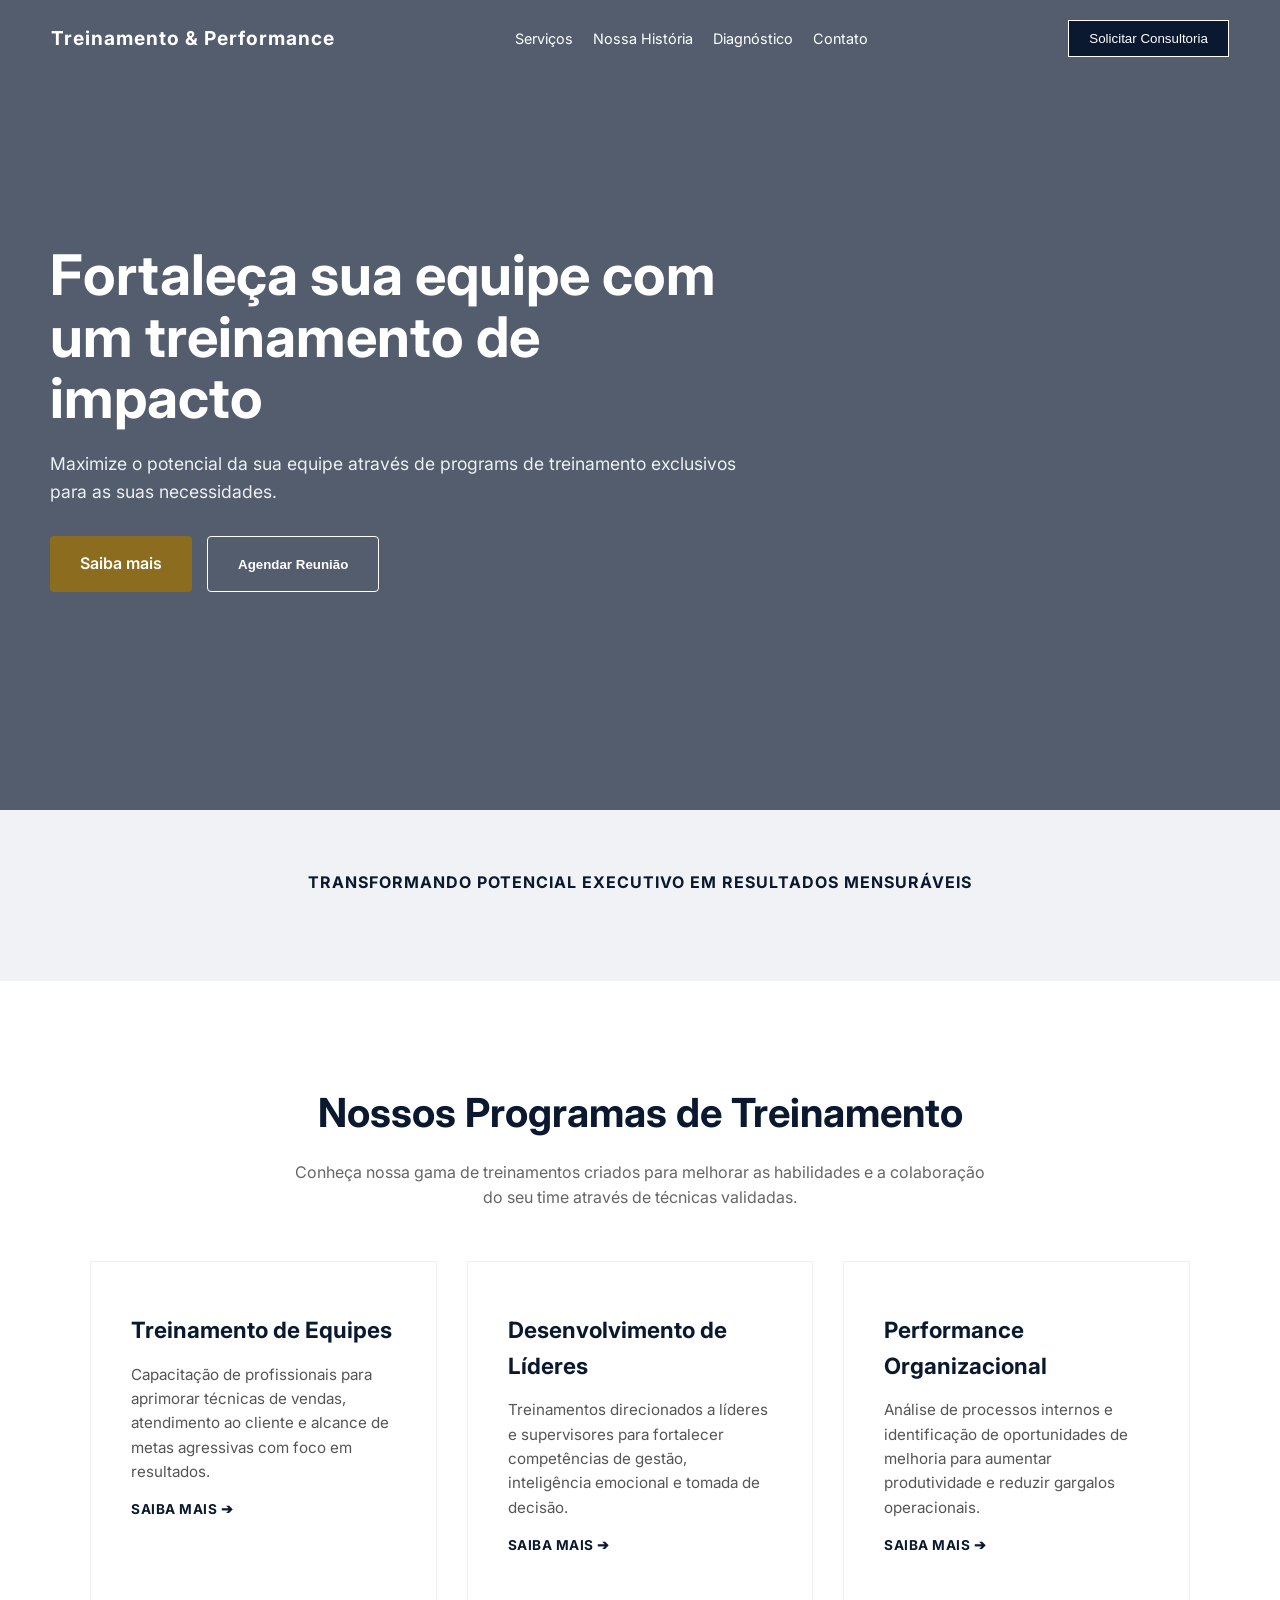
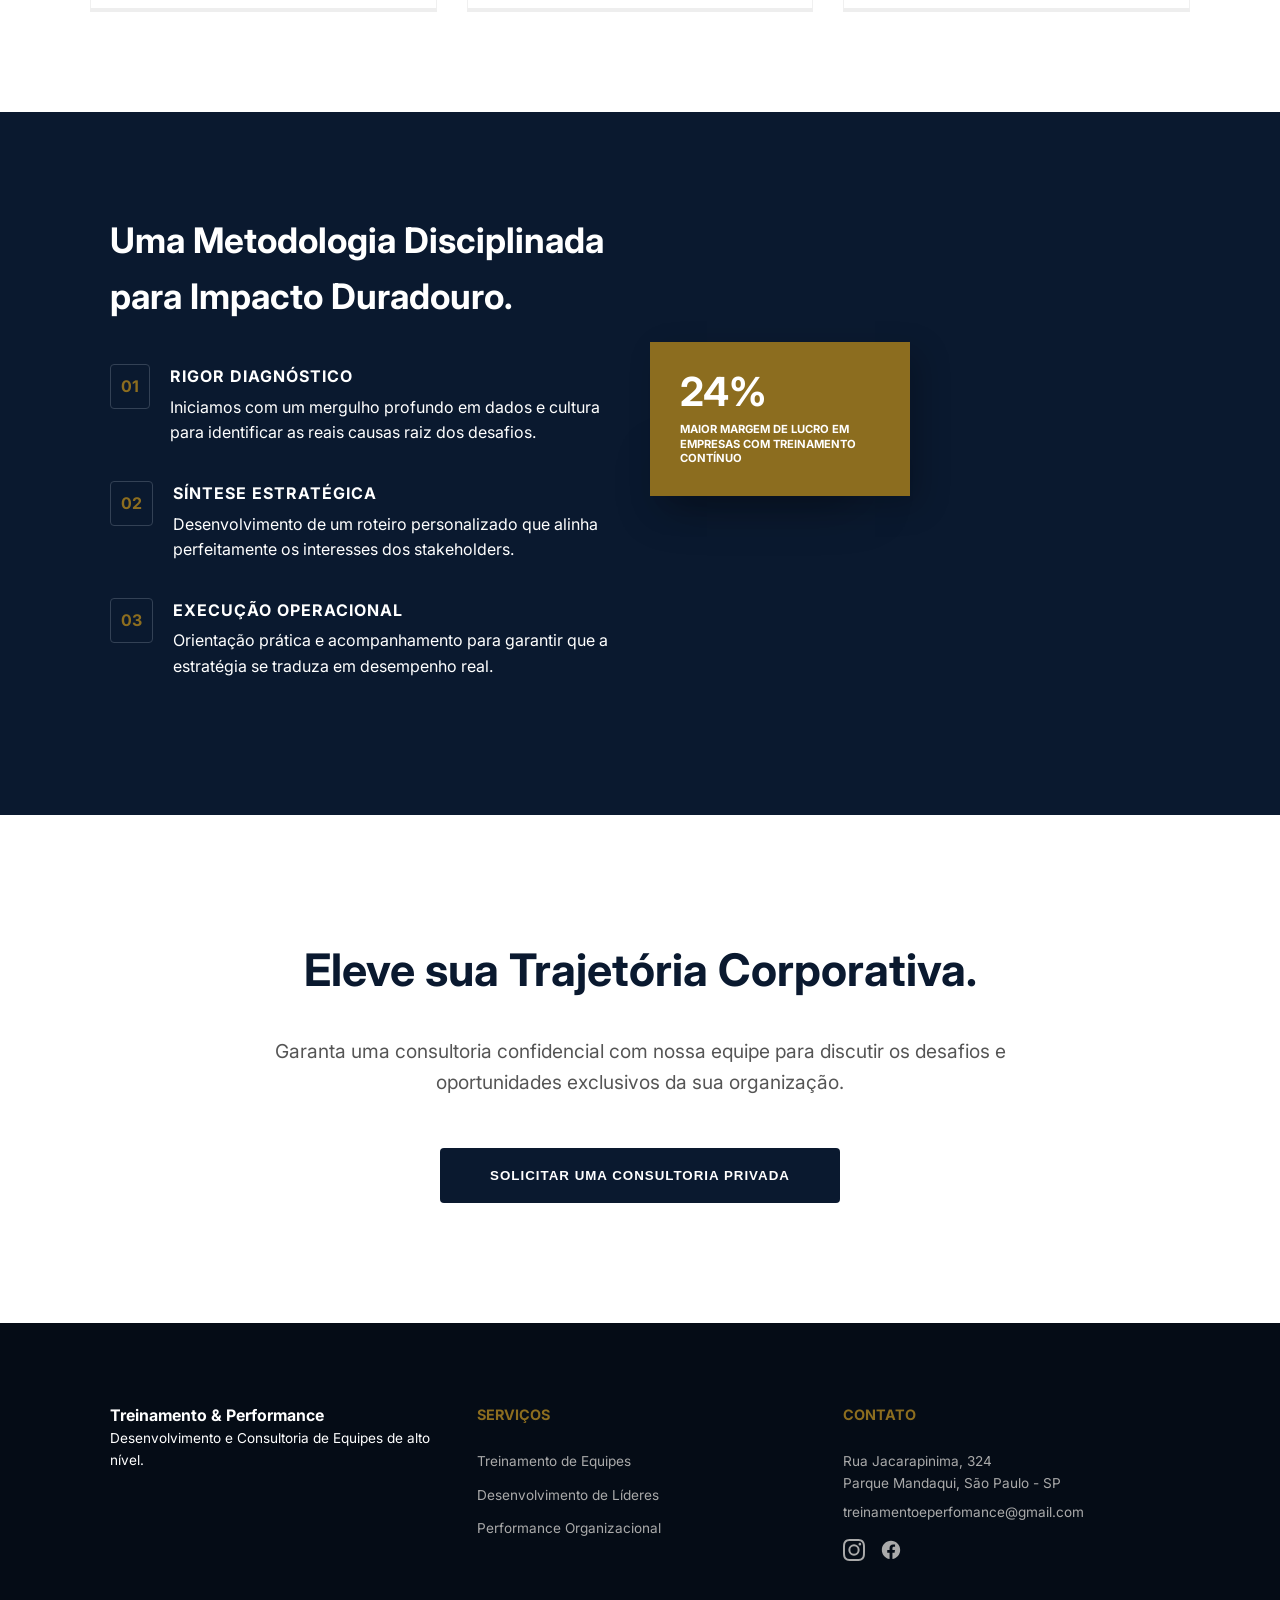
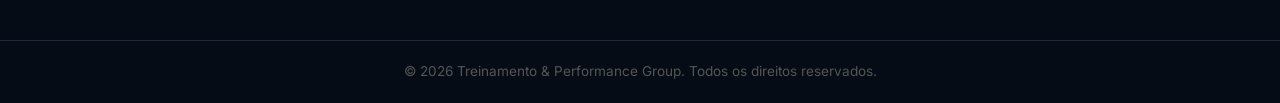
==== index.html @ 3526c94c "Add files via upload" ====
<!DOCTYPE html>
<html lang="pt-br">

<head>
    <meta charset="UTF-8">
    <meta name="viewport" content="width=device-width, initial-scale=1.0">
    <title>Home | Treinamento & Performance </title>
    <link rel="stylesheet" href="style.css">
    <link href="https://fonts.googleapis.com/css2?family=Inter:wght@300;400;600;700&display=swap" rel="stylesheet">
    <style>
        html {
            scroll-behavior: smooth;
        }

        .navbar {
            display: flex;
            justify-content: space-between;
            align-items: center;
            padding: 20px 4%;
            position: relative;
            z-index: 1001;
        }

        .menu-toggle {
            display: none;
            flex-direction: column;
            justify-content: space-between;
            width: 30px;
            height: 21px;
            background: transparent;
            border: none;
            cursor: pointer;
            z-index: 1002;
            padding: 0;
        }

        .menu-toggle .bar {
            width: 100%;
            height: 3px;
            background-color: #ffffff; 
            border-radius: 10px;
            transition: all 0.3s ease-in-out;
        }

        .menu-toggle.active .bar:nth-child(1) {
            transform: translateY(9px) rotate(45deg);
        }

        .menu-toggle.active .bar:nth-child(2) {
            opacity: 0;
        }

        .menu-toggle.active .bar:nth-child(3) {
            transform: translateY(-9px) rotate(-45deg);
        }

        @media (max-width: 992px) {
            .menu-toggle {
                display: flex; 
            }

            .nav-links {
                position: fixed;
                top: 0;
                right: -100%;
                width: 280px;
                height: 100vh;
                background-color: #0f172a; 
                display: flex;
                flex-direction: column;
                align-items: flex-start;
                justify-content: flex-start;
                padding: 100px 40px 40px;
                gap: 25px;
                box-shadow: -10px 0 30px rgba(0, 0, 0, 0.3);
                transition: right 0.4s ease-in-out;
                z-index: 1000;
                list-style: none;
            }

            .nav-links.active {
                right: 0; 
            }

            .nav-links li {
                width: 100%;
            }

            .nav-links a {
                font-size: 1.2rem;
                display: block;
                width: 100%;
                padding: 10px 0;
                color: #ffffff !important;
            }

            .btn-cta-nav {
                display: none; 
            }
             
            .btn-mobile-nav-cta {
                display: block;
                width: 100%;
                text-align: center;
                background-color: #fbc02d; 
                color: #0f172a;
                padding: 14px;
                border-radius: 4px;
                font-weight: 700;
                font-size: 0.95rem;
                text-decoration: none;
                text-transform: uppercase;
                letter-spacing: 0.5px;
                margin-top: 20px;
                border: none;
                cursor: pointer;
            }
        }

        .card-saiba-mais {
            display: inline-block;
            margin-top: 15px;
            color: var(--primary-blue);
            text-decoration: none;
            font-size: 0.85rem;
            font-weight: 700;
            text-transform: uppercase;
            letter-spacing: 0.5px;
            transition: var(--transition);
        }

        .card-saiba-mais:hover {
            color: var(--gold);
            transform: translateX(5px);
        }

        .footer-social-block {
            margin-top: 15px;
        }

        .footer-social-block h4 {
            margin-bottom: 15px !important;
        }

        .footer-social-flex {
            display: flex;
            gap: 15px;
        }

        .footer-social-link {
            color: #aaa;
            transition: color 0.3s ease, transform 0.3s ease;
            display: inline-flex;
            align-items: center;
            justify-content: center;
            text-decoration: none;
        }

        .footer-social-link svg {
            width: 22px;
            height: 22px;
            fill: currentColor;
        }

        .footer-social-link:hover {
            color: var(--white) !important;
            transform: translateY(-2px);
        }
    </style>
</head>
<body>

    <div vw class="enabled">
        <div vw-access-button class="active"></div>
        <div vw-plugin-wrapper>
            <div class="vw-plugin-top-wrapper"></div>
        </div>
    </div>
    <script src="https://vlibras.gov.br/app/vlibras-plugin.js"></script>
    <script>
        new window.VLibras.Widget('https://vlibras.gov.br/app');
    </script>

    <header class="hero">
        <div class="hero-bg" id="parallaxBg"></div>

        <nav class="navbar">
            <div class="logo">
                <a href="index.html" style="text-decoration: none; color: inherit;">Treinamento & Performance</a>
            </div>

            <ul class="nav-links" id="navLinks">
                <li><a href="servicos.html" class="nav-item">Serviços</a></li>
                <li><a href="sobre.html" class="nav-item">Nossa História</a></li>
                <li><a href="diagnostico.html" class="nav-item">Diagnóstico</a></li>
                <li><a href="contato.html" class="nav-item">Contato</a></li>
                <li class="btn-cta-nav-container"><a href="contato.html" class="btn-mobile-nav-cta"
                        style="display: none;">Solicitar Consultoria</a></li>
            </ul>

            <button class="btn-cta-nav" onclick="window.location.href='contato.html'">Solicitar Consultoria</button>

            <button class="menu-toggle" id="mobileMenuBtn" aria-label="Abrir menu de navegação">
                <span class="bar"></span>
                <span class="bar"></span>
                <span class="bar"></span>
            </button>
        </nav>

        <div class="hero-content">
            <h1>Fortaleça sua equipe com um treinamento de impacto</h1>
            <p>Maximize o potencial da sua equipe através de programs de treinamento exclusivos para as suas
                necessidades.</p>
            <div class="hero-btns">
                <a href="#programas" class="btn-primary"
                    style="text-decoration: none; display: inline-block; text-align: center;">Saiba mais</a>
                <button class="btn-secondary" onclick="window.location.href='contato.html'">Agendar Reunião</button>
            </div>
        </div>
    </header>

    <section class="trusted-by">
        <div class="container">
            <span>TRANSFORMANDO POTENCIAL EXECUTIVO EM RESULTADOS MENSURÁVEIS</span>
        </div>
    </section>

    <section id="programas" class="solutions container">
        <h2>Nossos Programas de Treinamento</h2>
        <p class="intro">Conheça nossa gama de treinamentos criados para melhorar as habilidades e a colaboração do seu
            time através de técnicas validadas.</p>

        <div class="solutions-grid">
            <div class="card reveal">
                <h3>Treinamento de Equipes</h3>
                <p>Capacitação de profissionais para aprimorar técnicas de vendas, atendimento ao cliente e alcance de
                    metas agressivas com foco em resultados.</p>
                <a href="servicos.html" class="card-saiba-mais">Saiba mais ➔</a>
            </div>

            <div class="card reveal">
                <h3>Desenvolvimento de Líderes</h3>
                <p>Treinamentos direcionados a líderes e supervisores para fortalecer competências de gestão,
                    inteligência emocional e tomada de decisão.</p>
                <a href="servicos.html" class="card-saiba-mais">Saiba mais ➔</a>
            </div>

            <div class="card reveal">
                <h3>Performance Organizacional</h3>
                <p>Análise de processos internos e identificação de oportunidades de melhoria para aumentar
                    produtividade e reduzir gargalos operacionais.</p>
                <a href="servicos.html" class="card-saiba-mais">Saiba mais ➔</a>
            </div>
        </div>
    </section>

    <section class="methodology">
        <div class="container methodology-wrapper reveal">
            <div class="method-text">
                <h2>Uma Metodologia Disciplinada para Impacto Duradouro.</h2>
                <div class="steps">
                    <div class="step">
                        <span class="step-num">01</span>
                        <div>
                            <h4>RIGOR DIAGNÓSTICO</h4>
                            <p>Iniciamos com um mergulho profundo em dados e cultura para identificar as reais causas
                                raiz dos desafios.</p>
                        </div>
                    </div>
                    <div class="step">
                        <span class="step-num">02</span>
                        <div>
                            <h4>SÍNTESE ESTRATÉGICA</h4>
                            <p>Desenvolvimento de um roteiro personalizado que alinha perfeitamente os interesses dos
                                stakeholders.</p>
                        </div>
                    </div>
                    <div class="step">
                        <span class="step-num">03</span>
                        <div>
                            <h4>EXECUÇÃO OPERACIONAL</h4>
                            <p>Orientação prática e acompanhamento para garantir que a estratégia se traduza em
                                desempenho real.</p>
                        </div>
                    </div>
                </div>
            </div>
            <div class="method-image">
                <img src="https://images.unsplash.com/photo-1542744173-8e7e53415bb0?auto=format&fit=crop&w=800&q=80"
                    alt="Equipe em treinamento">
                <div class="stat-badge">
                    <h3>24%</h3>
                    <p>MAIOR MARGEM DE LUCRO EM EMPRESAS COM TREINAMENTO CONTÍNUO</p>
                </div>
            </div>
        </div>
    </section>

    <section class="final-cta reveal">
        <div class="container">
            <h2>Eleve sua Trajetória Corporativa.</h2>
            <p>Garanta uma consultoria confidencial com nossa equipe para discutir os desafios e oportunidades
                exclusivos da sua organização.</p>
            <button class="btn-dark" onclick="window.location.href='contato.html'">Solicitar uma Consultoria
                Privada</button>
        </div>
    </section>

    <footer>
        <div class="container footer-grid">
            <div class="footer-brand">
                <h3>
                    <a href="index.html" style="text-decoration: none; color: inherit;">Treinamento & Performance</a>
                </h3>
                <p>Desenvolvimento e Consultoria de Equipes de alto nível.</p>
            </div>
            <div class="footer-links">
                <h4>Serviços</h4>
                <a href="servicos.html">Treinamento de Equipes</a>
                <a href="servicos.html">Desenvolvimento de Líderes</a>
                <a href="servicos.html">Performance Organizacional</a>
            </div>
            <div class="footer-links">
                <h4>Contato</h4>
                <p style="color: #aaa; margin-bottom: 8px;">Rua Jacarapinima, 324<br> Parque Mandaqui, São Paulo - SP
                </p>
                <p style="color: #aaa; margin-bottom: 15px;">treinamentoeperfomance@gmail.com</p>

                <div class="footer-social-block">
                    <div class="footer-social-flex">
                        <a href="https://www.instagram.com/treinamento.performance/" target="_blank"
                            rel="noopener noreferrer" class="footer-social-link" title="Instagram">
                            <svg viewBox="0 0 24 24">
                                <path
                                    d="M12 2.163c3.204 0 3.584.012 4.85.07 3.252.148 4.771 1.691 4.919 4.919.058 1.265.069 1.645.069 4.849 0 3.205-.012 3.584-.069 4.849-.149 3.225-1.664 4.771-4.919 4.919-1.266.058-1.644.07-4.85.07-3.204 0-3.584-.012-4.849-.07-3.26-.149-4.771-1.699-4.919-4.92-.058-1.265-.07-1.644-.07-4.849 0-3.204.013-3.583.07-4.849.149-3.227 1.664-4.771 4.919-4.919 1.266-.057 1.645-.069 4.849-.069zM12 0C8.741 0 8.333.014 7.053.072 2.695.272.273 2.69.073 7.051.014 8.333 0 8.741 0 12c0 3.259.014 3.668.072 4.948.2 4.358 2.618 6.78 6.98 6.98 1.281.058 1.689.072 4.948.072 3.259 0 3.668-.014 4.948-.072 4.354-.2 6.782-2.618 6.979-6.98.059-1.28.073-1.689.073-4.948 0-3.259-.014-3.667-.072-4.947-.196-4.354-2.617-6.78-6.979-6.98C15.668.014 15.259 0 12 0zm0 5.838a6.162 6.162 0 100 12.324 6.162 6.162 0 000-12.324zM12 16a4 4 0 110-8 4 4 0 010 8zm6.406-11.845a1.44 1.44 0 100 2.881 1.44 1.44 0 000-2.881z" />
                            </svg>
                        </a>

                        <a href="https://www.facebook.com/profile.php?id=61589588911566" target="_blank"
                            rel="noopener noreferrer" class="footer-social-link" title="Facebook">
                            <svg viewBox="0 0 24 24">
                                <path
                                    d="M22 12c0-5.523-4.477-10-10-10S2 6.477 2 12c0 4.991 3.657 9.128 8.438 9.878v-6.987h-2.54V12h2.54V9.797c0-2.506 1.492-3.89 3.777-3.89 1.094 0 2.238.195 2.238.195v2.46h-1.26c-1.243 0-1.63.771-1.63 1.562V12h2.773l-.443 2.89h-2.33v6.988C18.343 21.128 22 16.991 22 12z" />
                            </svg>
                        </a>
                    </div>
                </div>
            </div>
        </div>
        <div class="copyright">© 2026 Treinamento & Performance Group. Todos os direitos reservados.</div>
    </footer>

    <script>
        const mobileMenuBtn = document.getElementById('mobileMenuBtn');
        const navLinks = document.getElementById('navLinks');

        mobileMenuBtn.addEventListener('click', () => {
            mobileMenuBtn.classList.toggle('active');
            navLinks.classList.toggle('active');
        });

        document.addEventListener('click', (e) => {
            if (!mobileMenuBtn.contains(e.target) && !navLinks.contains(e.target)) {
                mobileMenuBtn.classList.remove('active');
                navLinks.classList.remove('active');
            }
        });

        window.addEventListener('scroll', () => {
            const scroll = window.pageYOffset;
            const parallax = document.getElementById('parallaxBg');
            if (parallax) {
                parallax.style.transform = `translateY(${scroll * 0.5}px)`;
            }
        });

        function reveal() {
            document.querySelectorAll(".reveal").forEach(el => {
                const elementTop = el.getBoundingClientRect().top;
                const windowHeight = window.innerHeight;
                if (elementTop < windowHeight - 100) {
                    el.classList.add("active");
                }
            });
        }
        window.addEventListener("scroll", reveal);
        window.addEventListener("load", reveal);
    </script>
</body>
</html>
---- style.css ----
:root {
    --primary-blue: #0a192f;
    --gold: #8c6d1f;
    --gold-light: #b08d32;
    --white: #ffffff;
    --transition: all 0.4s cubic-bezier(0.165, 0.84, 0.44, 1);
}

* {
    margin: 0;
    padding: 0;
    box-sizing: border-box;
}

body {
    font-family: 'Inter', sans-serif;
    line-height: 1.6;
    color: #333;
    overflow-x: hidden;
}

.container {
    max-width: 1100px;
    margin: 0 auto;
    padding: 0 20px;
}

/* --- HEADER & NAVBAR --- */
.hero {
    position: relative;
    height: 90vh;
    min-height: 600px;
    overflow: hidden;
    display: flex;
    flex-direction: column;
    color: var(--white);
}

.hero-bg {
    position: absolute;
    top: 0;
    left: 0;
    width: 100%;
    height: 120%;
    background: linear-gradient(rgba(10, 25, 47, 0.7), rgba(10, 25, 47, 0.7)),
        url('https://images.unsplash.com/photo-1486406146926-c627a92ad1ab?auto=format&fit=crop&w=1600&q=80');
    background-size: cover;
    background-position: center;
    z-index: -1;
    will-change: transform;
}

.navbar {
    display: flex;
    justify-content: space-between;
    align-items: center;
    padding: 20px 50px;
    flex-wrap: wrap;
    gap: 20px;
}

.logo {
    font-weight: 700;
    letter-spacing: 1px;
    font-size: 1.2rem;
}

.nav-links {
    display: flex;
    list-style: none;
    gap: 20px;
}

.nav-item {
    color: white;
    text-decoration: none;
    font-size: 0.9rem;
    position: relative;
    padding: 5px 0;
}

.nav-item::after {
    content: '';
    position: absolute;
    width: 0;
    height: 2px;
    bottom: 0;
    left: 0;
    background: var(--gold);
    transition: width 0.3s ease;
}

.nav-item:hover::after {
    width: 100%;
}

.btn-cta-nav {
    background: var(--primary-blue);
    border: 1px solid white;
    color: white;
    padding: 10px 20px;
    cursor: pointer;
    transition: var(--transition);
}

.btn-cta-nav:hover {
    background: white;
    color: var(--primary-blue);
}

.hero-content {
    margin: auto 50px;
    max-width: 700px;
    padding-bottom: 50px;
}

.hero-content h1 {
    font-size: clamp(2rem, 5vw, 3.5rem);
    margin-bottom: 20px;
    line-height: 1.1;
}

.hero-content p {
    font-size: 1.1rem;
    margin-bottom: 30px;
    opacity: 0.9;
}

.hero-btns {
    display: flex;
    gap: 15px;
    flex-wrap: wrap;
}

.btn-primary,
.btn-secondary {
    padding: 15px 30px;
    border-radius: 4px;
    font-weight: 600;
    cursor: pointer;
    transition: var(--transition);
}

.btn-primary {
    background: var(--gold);
    border: none;
    color: white;
}

.btn-primary:hover {
    background: var(--gold-light);
    transform: translateY(-3px);
    box-shadow: 0 10px 20px rgba(0, 0, 0, 0.3);
}

.btn-secondary {
    background: transparent;
    border: 1px solid white;
    color: white;
}

.btn-secondary:hover {
    background: rgba(255, 255, 255, 0.1);
    transform: translateY(-3px);
}

/* --- TRUSTED BY --- */
.trusted-by {
    background: #f0f2f5;
    padding: 60px 20px;
    text-align: center;
}

.trusted-by span {
    font-weight: 700;
    color: var(--primary-blue);
    letter-spacing: 1px;
    display: block;
    margin-bottom: 25px;
}

.logos-grid {
    display: flex;
    justify-content: center;
    gap: 30px 60px;
    flex-wrap: wrap;
    font-weight: 800;
    color: #94a3b8;
}

/* --- SOLUTIONS (CARDS EM DESTAQUE) --- */
.solutions {
    padding: 100px 0;
    text-align: center;
}

.solutions h2 {
    font-size: 2.5rem;
    margin-bottom: 15px;
    color: var(--primary-blue);
}

.solutions p.intro {
    margin-bottom: 50px;
    color: #666;
    max-width: 700px;
    margin-inline: auto;
}

.solutions-grid {
    display: grid;
    grid-template-columns: repeat(auto-fit, minmax(300px, 1fr));
    gap: 30px;
    margin-top: 40px;
}

.card {
    padding: 50px 40px;
    background: #fff;
    border: 1px solid #f0f0f0;
    border-bottom: 4px solid #eee;
    transition: var(--transition);
    text-align: left;
    position: relative;
    z-index: 1;
}

.card h3 {
    color: var(--primary-blue);
    margin-bottom: 15px;
    font-size: 1.4rem;
}

.card p {
    color: #555;
    font-size: 0.95rem;
}

.card:hover {
    transform: translateY(-15px);
    border-color: var(--gold);
    border-bottom-color: var(--gold);
    box-shadow: 0 20px 40px rgba(10, 25, 47, 0.1);
}

.card::before {
    content: '';
    position: absolute;
    top: 0;
    left: 0;
    width: 100%;
    height: 0;
    background: linear-gradient(180deg, rgba(140, 109, 31, 0.05) 0%, transparent 100%);
    z-index: -1;
    transition: var(--transition);
}

.card:hover::before {
    height: 100%;
}

.methodology {
    background: var(--primary-blue);
    color: white;
    padding: 100px 0;
}

.methodology-wrapper {
    display: flex;
    gap: 60px;
    align-items: center;
    flex-wrap: wrap;
}

.method-text {
    flex: 1;
    min-width: 300px;
}

.method-text h2 {
    font-size: 2.2rem;
    margin-bottom: 40px;
}

.step {
    display: flex;
    gap: 20px;
    margin-bottom: 35px;
}

.step-num {
    border: 1px solid #334155;
    padding: 10px;
    height: 45px;
    width: 45px;
    display: flex;
    align-items: center;
    justify-content: center;
    border-radius: 4px;
    color: var(--gold);
    font-weight: bold;
}

.step h4 {
    margin-bottom: 5px;
    letter-spacing: 1px;
}

.method-image {
    position: relative;
    flex: 1;
    min-width: 300px;
}

.method-image img {
    width: 100%;
    border-radius: 8px;
    box-shadow: 0 20px 50px rgba(0, 0, 0, 0.5);
}

.stat-badge {
    position: absolute;
    bottom: -20px;
    left: -20px;
    background: var(--gold);
    padding: 30px;
    width: 260px;
    box-shadow: 10px 10px 30px rgba(0, 0, 0, 0.2);
}

.stat-badge h3 {
    font-size: 2.5rem;
    line-height: 1;
    margin-bottom: 10px;
}

.stat-badge p {
    font-size: 0.7rem;
    font-weight: 700;
    line-height: 1.3;
}

/* --- FINAL CTA --- */
.final-cta {
    padding: 120px 0;
    text-align: center;
    background: #fff;
}

.final-cta h2 {
    font-size: 2.8rem;
    margin-bottom: 30px;
    color: var(--primary-blue);
}

.final-cta p {
    font-size: 1.2rem;
    margin-bottom: 50px;
    max-width: 800px;
    margin-inline: auto;
    color: #555;
}

.btn-dark {
    background: var(--primary-blue);
    color: white;
    padding: 20px 50px;
    border: none;
    cursor: pointer;
    transition: var(--transition);
    text-transform: uppercase;
    font-weight: 700;
    letter-spacing: 1px;
    border-radius: 4px;
}

.btn-dark:hover {
    background: var(--gold);
    transform: scale(1.05);
}

/* --- FOOTER --- */
footer {
    background: #050c16;
    color: white;
    padding: 80px 0 20px;
    font-size: 0.85rem;
}

.footer-grid {
    display: grid;
    grid-template-columns: repeat(auto-fit, minmax(200px, 1fr));
    gap: 40px;
}

.footer-links h4 {
    margin-bottom: 25px;
    color: var(--gold);
    text-transform: uppercase;
    font-size: 0.9rem;
}

.footer-links a {
    display: block;
    color: #aaa;
    text-decoration: none;
    margin-bottom: 12px;
    transition: 0.3s;
}

.footer-links a:hover {
    color: var(--white);
    padding-left: 5px;
}

.copyright {
    text-align: center;
    margin-top: 60px;
    padding-top: 20px;
    border-top: 1px solid #1e293b;
    color: #555;
}

/* --- RESPONSIVIDADE --- */
@media (max-width: 768px) {
    .navbar {
        padding: 20px;
        justify-content: center;
    }

    .hero-content {
        margin: auto 20px;
        text-align: center;
    }

    .hero-btns {
        justify-content: center;
    }

    .nav-links {
        display: none;
    }

    .stat-badge {
        position: relative;
        left: 0;
        bottom: 0;
        width: 100%;
        margin-top: 20px;
    }

    .methodology {
        padding: 60px 0;
    }

    .final-cta h2 {
        font-size: 2rem;
    }
}

/* ANIMAÇÃO */
.reveal {
    opacity: 0;
    transform: translateY(40px);
    transition: 1s ease-out;
}

.reveal.active {
    opacity: 1;
    transform: translateY(0);
}
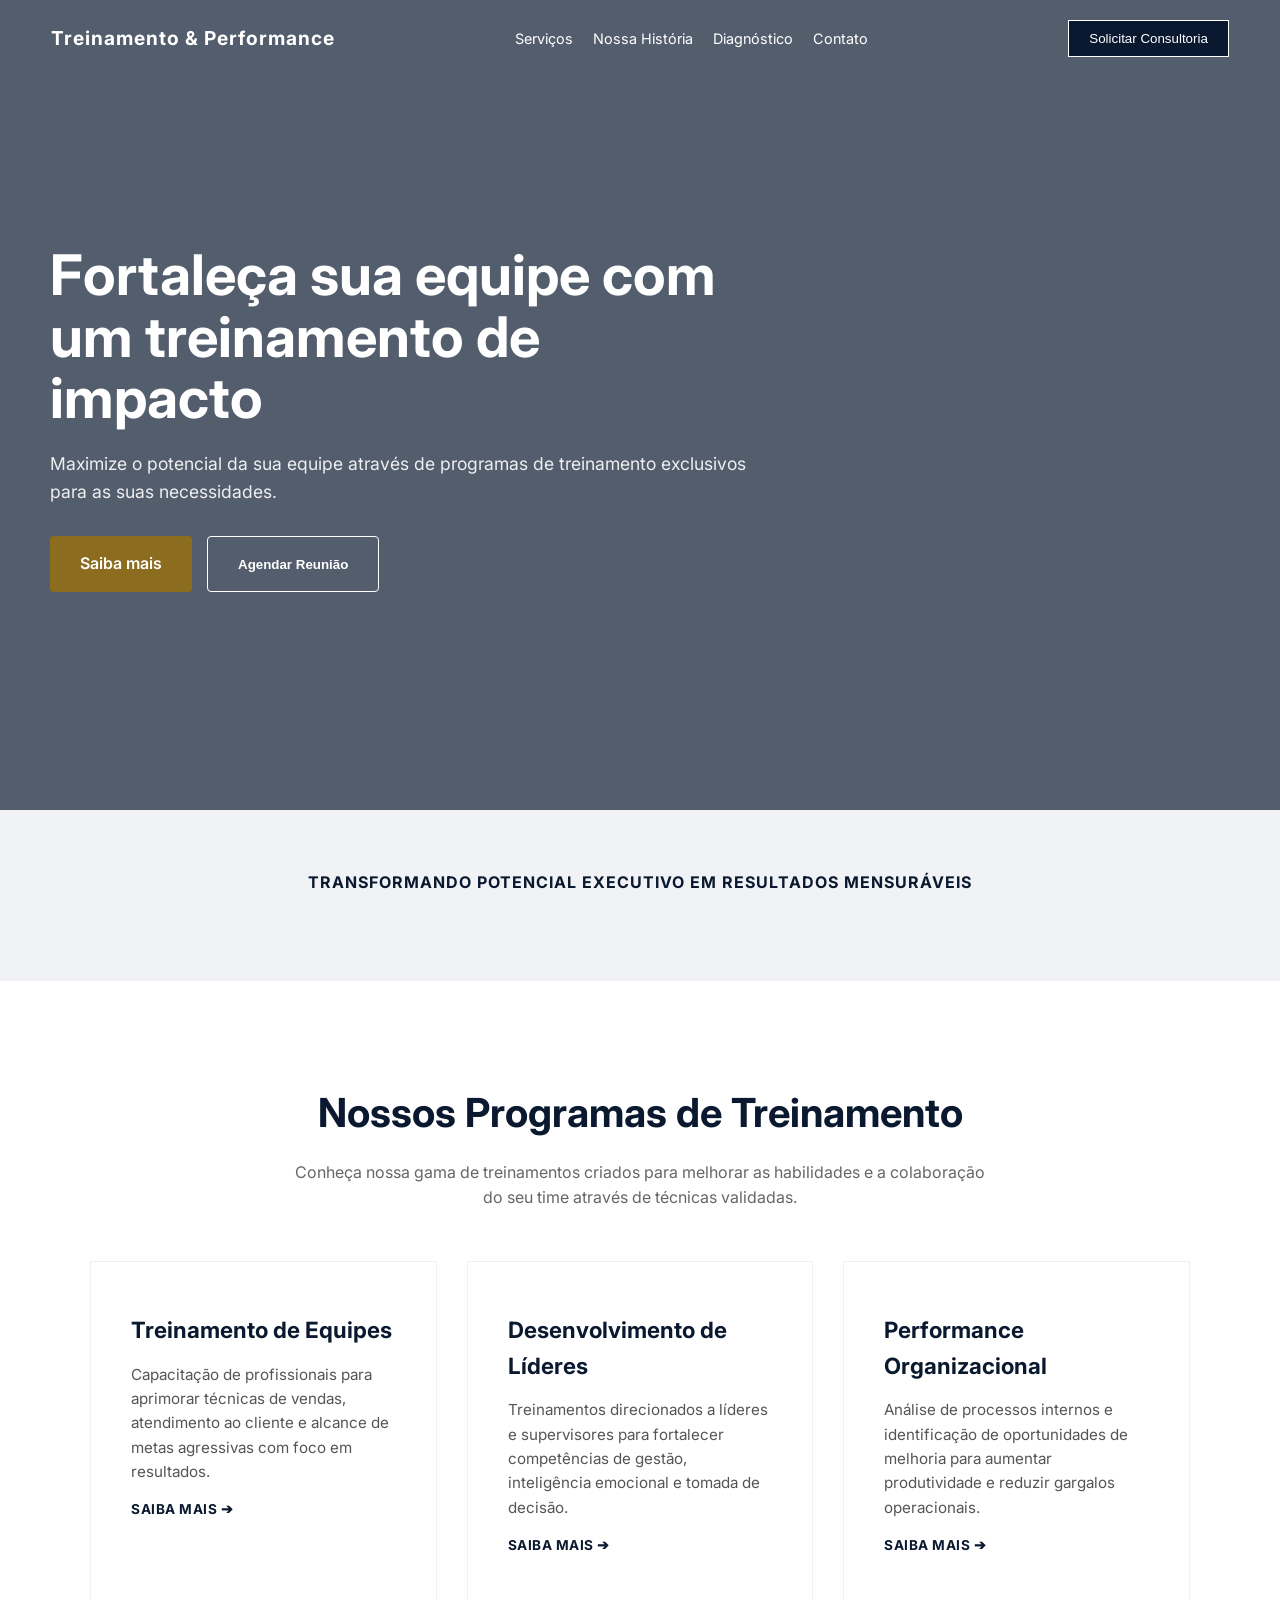
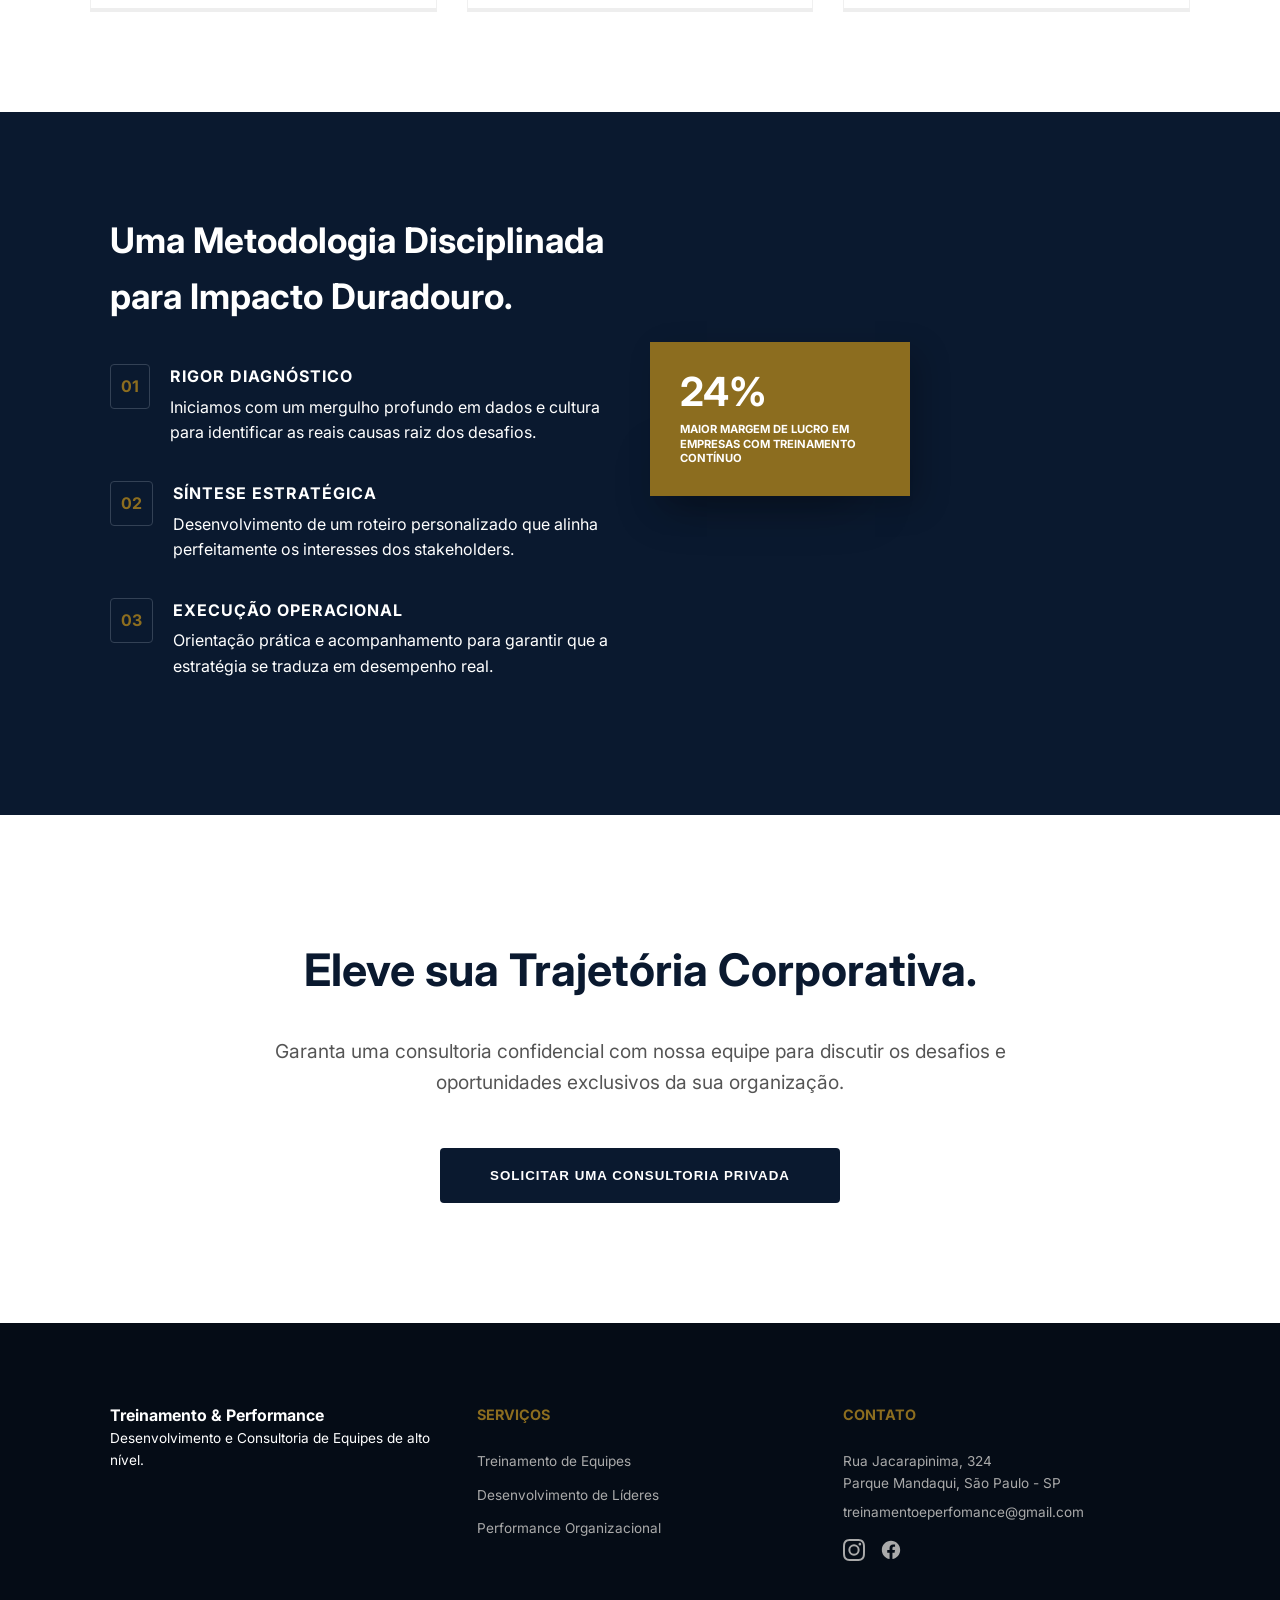
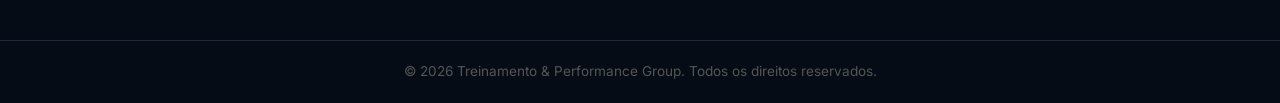
==== commit 322dff9b: "Add files via upload" ====
--- a/index.html
+++ b/index.html
@@ -209,7 +209,7 @@
 
         <div class="hero-content">
             <h1>Fortaleça sua equipe com um treinamento de impacto</h1>
-            <p>Maximize o potencial da sua equipe através de programs de treinamento exclusivos para as suas
+            <p>Maximize o potencial da sua equipe através de programas de treinamento exclusivos para as suas
                 necessidades.</p>
             <div class="hero-btns">
                 <a href="#programas" class="btn-primary"
